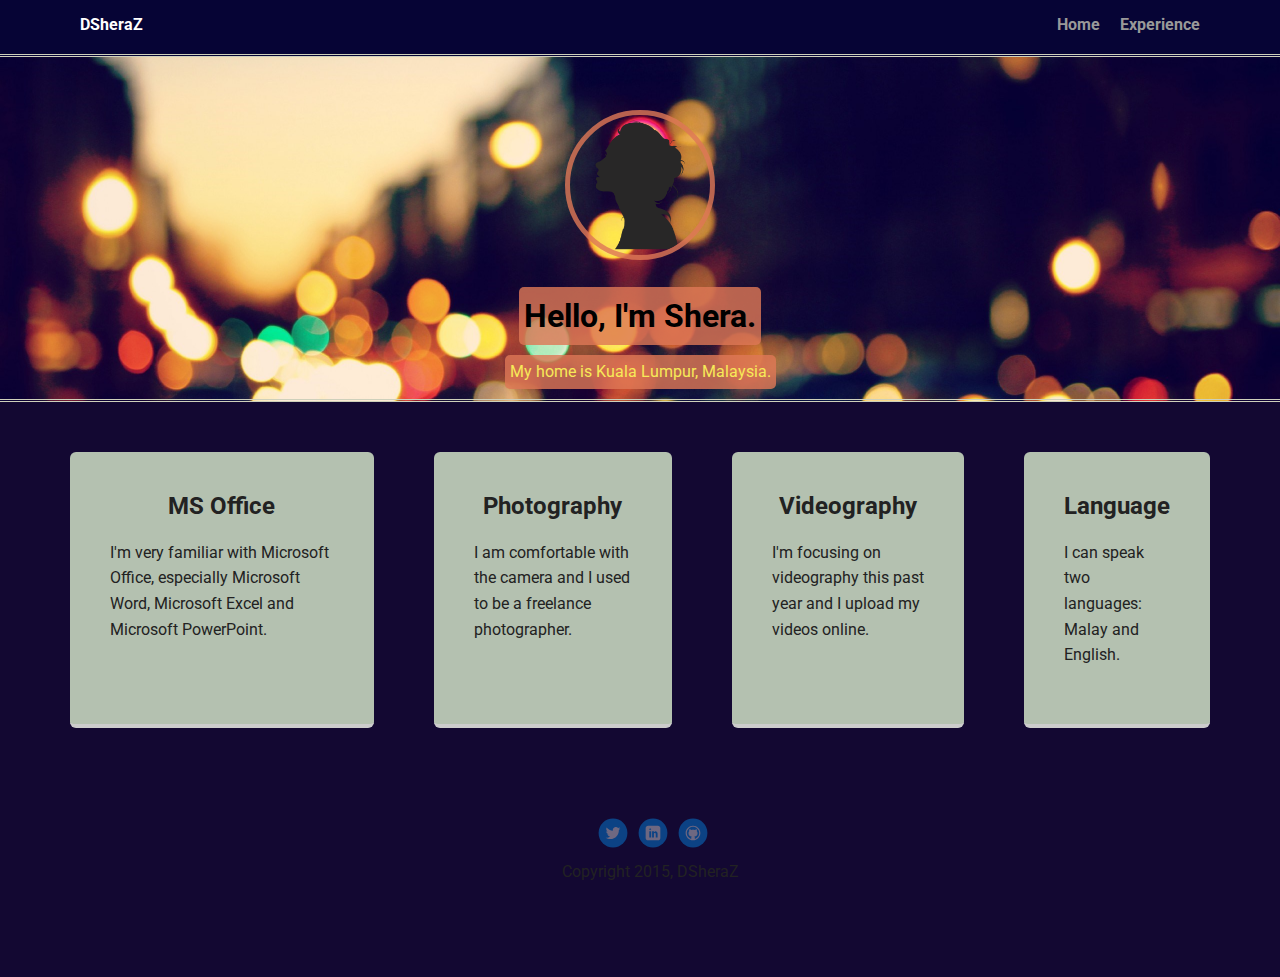
==== skills.html @ c4934038 "Files" ====
<!DOCTYPE html>
<html lang="en">
  <head>
    <meta charset="utf-8">
    <title>DSheraZ's Profile</title>
    <meta name="viewport" content="width=device-width, initial-scale=1.0">
    <link rel="stylesheet" href="styles.css">
    <link href="https://fonts.googleapis.com/css?family=Muli%7CRoboto:400,300,500,700,900" rel="stylesheet">
  </head>
  <body>

    <div class="main-nav">
      <ul class="nav">
        <li class="name">DSheraZ</li>
        <li><a href="index.html">Home</a></li>
        <li><a href="experience.html">Experience</a></li>
      </ul>
    </div>

    <header>
      <img src="img/profilepic.png" alt="Picture of DSheraZ" class="profile-image">
      <h1 class="tag name">Hello, I'm Shera.</h1>
      <p class="tag location">My home is Kuala Lumpur, Malaysia.</p>
    </header>

    <main class="flex">
      <div class="card">
        <h2>MS Office</h2>
        <p>I'm very familiar with Microsoft Office, especially Microsoft Word, Microsoft Excel and Microsoft PowerPoint.</p>
      </div>

      <div class="card skills">
        <h2>Photography</h2>
        <p>I am comfortable with the camera and I used to be a freelance photographer.</p>
      </div>

      <div class="card">
        <h2>Videography</h2>
        <p>I'm focusing on videography this past year and I upload my videos online.</p>
      </div>

      <div class="card">
        <h2>Language</h2>
        <p>I can speak two languages: Malay and English.</p>
      </div>

    </main>

    <footer>
      <ul>
        <li><a href="https://twitter.com/dshahiraz" class="social twitter" target="_blank">Twitter</a></li>
        <li><a href="https://www.linkedin.com/in/dsheraz/" class="social linkedin" target="_blank">LinkedIn</a></li>
        <li><a href="https://github.com/DSheraz" class="social github" target="_blank">GitHub</a></li>
      </ul>
      <p class="copyright">Copyright 2015, DSheraZ</p>
    </footer>
  </body>
</html>
---- styles.css ----
/* Global Layout Set-up */
*{
  box-sizing:border-box;
}

body {
  margin: 0;
  padding: 0;
  text-align: center;
  font-family: 'Roboto', sans-serif;
  color: #222;
  background: #130832;
}

/* Link Styles */
a {
  text-decoration: none;
  color:#999;
}
a:hover {
  color: #6633ff;
}

/* Section Styles */

.main-nav {
  width: 100%;
  background: #060435;
  min-height: 30px;
  padding: 10px;
  position: fixed;
  text-align: center;
  border-bottom: 3px double #CED0BB;
}
.nav {
  display: flex;
  justify-content: space-around;
  font-weight: 700;
  list-style-type: none;
  margin: 0 auto;
  padding: 0;
}

.nav .name {
  display: block;
  margin-right: auto;
  color: white;
}
.nav li {
  padding: 5px 10px 10px 10px;
}
.nav a {
  transition: all .5s;
}
.nav a:hover {
  color: white;
}

header {
  text-align: center;
  background: url('img/background.jpg') no-repeat center center ;
  background-size: cover;
  overflow: hidden;
  padding-top: 60px;
  border-bottom: 3px double #CED0BB;
}
header {
  line-height: 1.5;
}
header .profile-image {
  margin-top: 50px;
  margin-bottom: 10px;
  width: 150px;
  height: 150px;
  border-radius: 50%;
  border: 5px solid #DE7856CF;
  transition: all .5s;
}
header .profile-image:hover {
  transform: scale(1.3) rotate(5deg);
}
.tag {
  background-color: #DE7856CF;
  color: black;
  padding: 5px;
  border-radius: 5px;
  display: table;
  margin: 10px auto;
}

.location {
  background-color: #DE7856CF;
  color: #F7E958;
}

.card {
  margin: 30px;
  padding: 20px 40px 40px;
  max-width: 500px;
  text-align: left;
  background: #B4C1B0;
  border-bottom: 4px solid #ccc;
  border-radius: 6px;
  transition:all .5s;
}

.card:hover{
  border-color: #F7E958;
}

.card img{
margin: 0 auto;
max-width: 100%;

}

ul.goals {
  padding: 0;
  text-align: center;
}

.goals li {
  border-radius: 6px;
  display: inline-block;
  background: #7A5D48;
  color: white;
  padding: 5px 10px;
  margin: 2px;
}

.goals li:nth-child(odd) {
  background: #CE592A;
}

h2 {
  text-align: center;
}

ul.experience {
  padding: 0;
  text-align: center;
}

.experience li {
  display: inline-block;
  padding: 5px 10px;
  margin: 5px auto;
}

.experience li img{
  border-radius: 50%;
  width: 200px;
  height: 200px;
  transition:all .5s;
}

.experience li img:hover {
  transform: scale(1.1);
  border: 3px solid #333333;
}

.details {
display: table;
background-color: #333333;
color: white;
margin: 10px auto;
padding: 5px;
border-radius: 6px;

}

footer {
  width: 100%;
  min-height: 30px;
  padding: 20px 0 40px 20px;
}

footer .copyright {
  top: -8px;
  font-size: .75em;
}

footer ul {
  list-style-type: none;
  margin: 0;
  padding: 0;
}

footer ul li {
  display: inline-block;
}

a.social {
  display: inline-block;
  text-indent: -9999px;
  margin-left: 5px;
  width: 30px;
  height: 30px;
  background-size: 30px  30px;
  opacity: .4;
  transition: all .5s
}

a.twitter {
  background-image: url(img/twitter.svg);
}

a.linkedin {
  background-image: url(img/linkedin.svg);
}

a.github {
  background-image: url(img/github.svg);
}

a.social:hover {
  opacity: 1;
}
.clearfix {
  clear: both;
}

/* Styles for Larger screen */
@media screen and (min-width: 720px ) {

  .flex {
    display: -ms-flexbox;
    display: flex;
    max-width: 1200px;
    .ms-flex-pack: distribute;
    justify-content: space-around;
    margin: 0 auto;
  }

header {
  min height: 470px;
}

.nav {
  max-width: 1200px;
  padding: 0 30px;
}

main {
  padding-top: 20px;
}

main p {
  line-height: 1.6em;
}

footer {
  font-size: 1.3em;
  max-width: 1200px;
  margin: 40px auto;
}

}
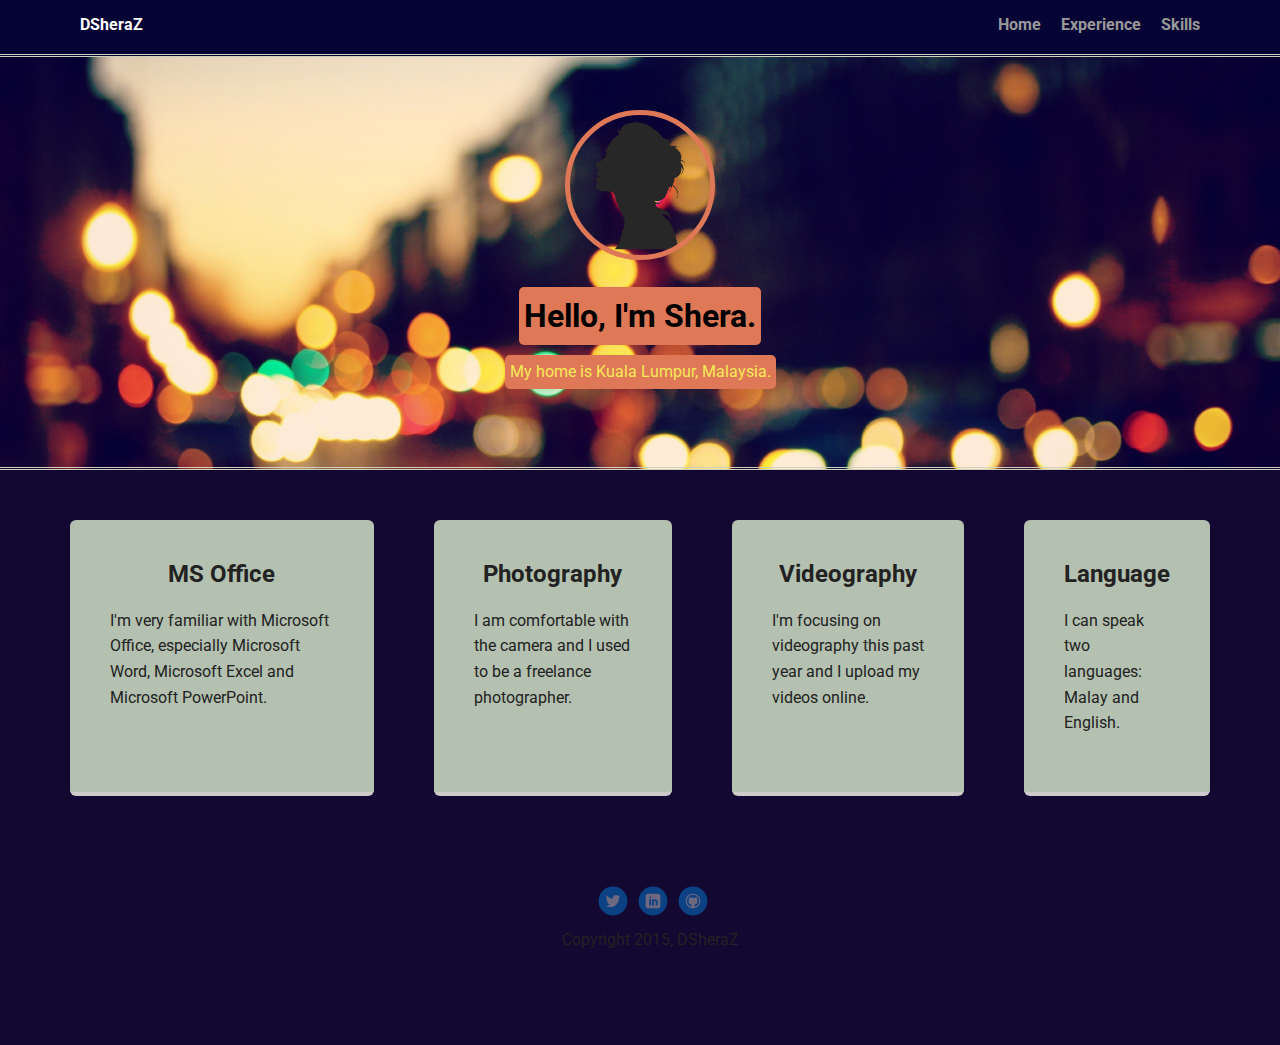
==== commit aae494e4: "Add skills.html to the navigation bar." ====
--- a/skills.html
+++ b/skills.html
@@ -14,6 +14,7 @@
         <li class="name">DSheraZ</li>
         <li><a href="index.html">Home</a></li>
         <li><a href="experience.html">Experience</a></li>
+        <li><a href="skills.html">Skills</a></li>
       </ul>
     </div>
 
--- a/styles.css
+++ b/styles.css
@@ -73,14 +73,14 @@
   width: 150px;
   height: 150px;
   border-radius: 50%;
-  border: 5px solid #DE7856CF;
+  border: 5px solid #DE7856;
   transition: all .5s;
 }
 header .profile-image:hover {
   transform: scale(1.3) rotate(5deg);
 }
 .tag {
-  background-color: #DE7856CF;
+  background-color: #DE7856;
   color: black;
   padding: 5px;
   border-radius: 5px;
@@ -89,7 +89,7 @@
 }
 
 .location {
-  background-color: #DE7856CF;
+  background-color: #DE7856;
   color: #F7E958;
 }
 
@@ -220,39 +220,40 @@
   clear: both;
 }
 
-/* Styles for Larger screen */
-@media screen and (min-width: 720px ) {
-
+/* Styles for larger screens */
+@media screen and (min-width: 720px) {
+  
   .flex {
-    display: -ms-flexbox;
-    display: flex;
+      display: -ms-flexbox;      /* TWEENER - IE 10 */
+      display: flex; 
+      max-width: 1200px;
+      -ms-flex-pack: distribute;
+      justify-content: space-around;
+      margin: 0 auto;
+  }
+
+  header {
+    min-height: 470px;
+  }
+
+  .nav {
     max-width: 1200px;
-    .ms-flex-pack: distribute;
-    justify-content: space-around;
-    margin: 0 auto;
-  }
-
-header {
-  min height: 470px;
-}
-
-.nav {
-  max-width: 1200px;
-  padding: 0 30px;
-}
-
-main {
-  padding-top: 20px;
-}
-
-main p {
-  line-height: 1.6em;
-}
-
-footer {
-  font-size: 1.3em;
-  max-width: 1200px;
-  margin: 40px auto;
-}
-
-}
+    padding: 0 30px;
+  }
+
+
+  main {
+    padding-top: 20px;
+  }
+
+  main p {
+    line-height: 1.6em;
+  }
+
+  footer {
+    font-size: 1.3em;
+    max-width: 1200px;
+    margin: 40px auto;
+  }
+
+}
